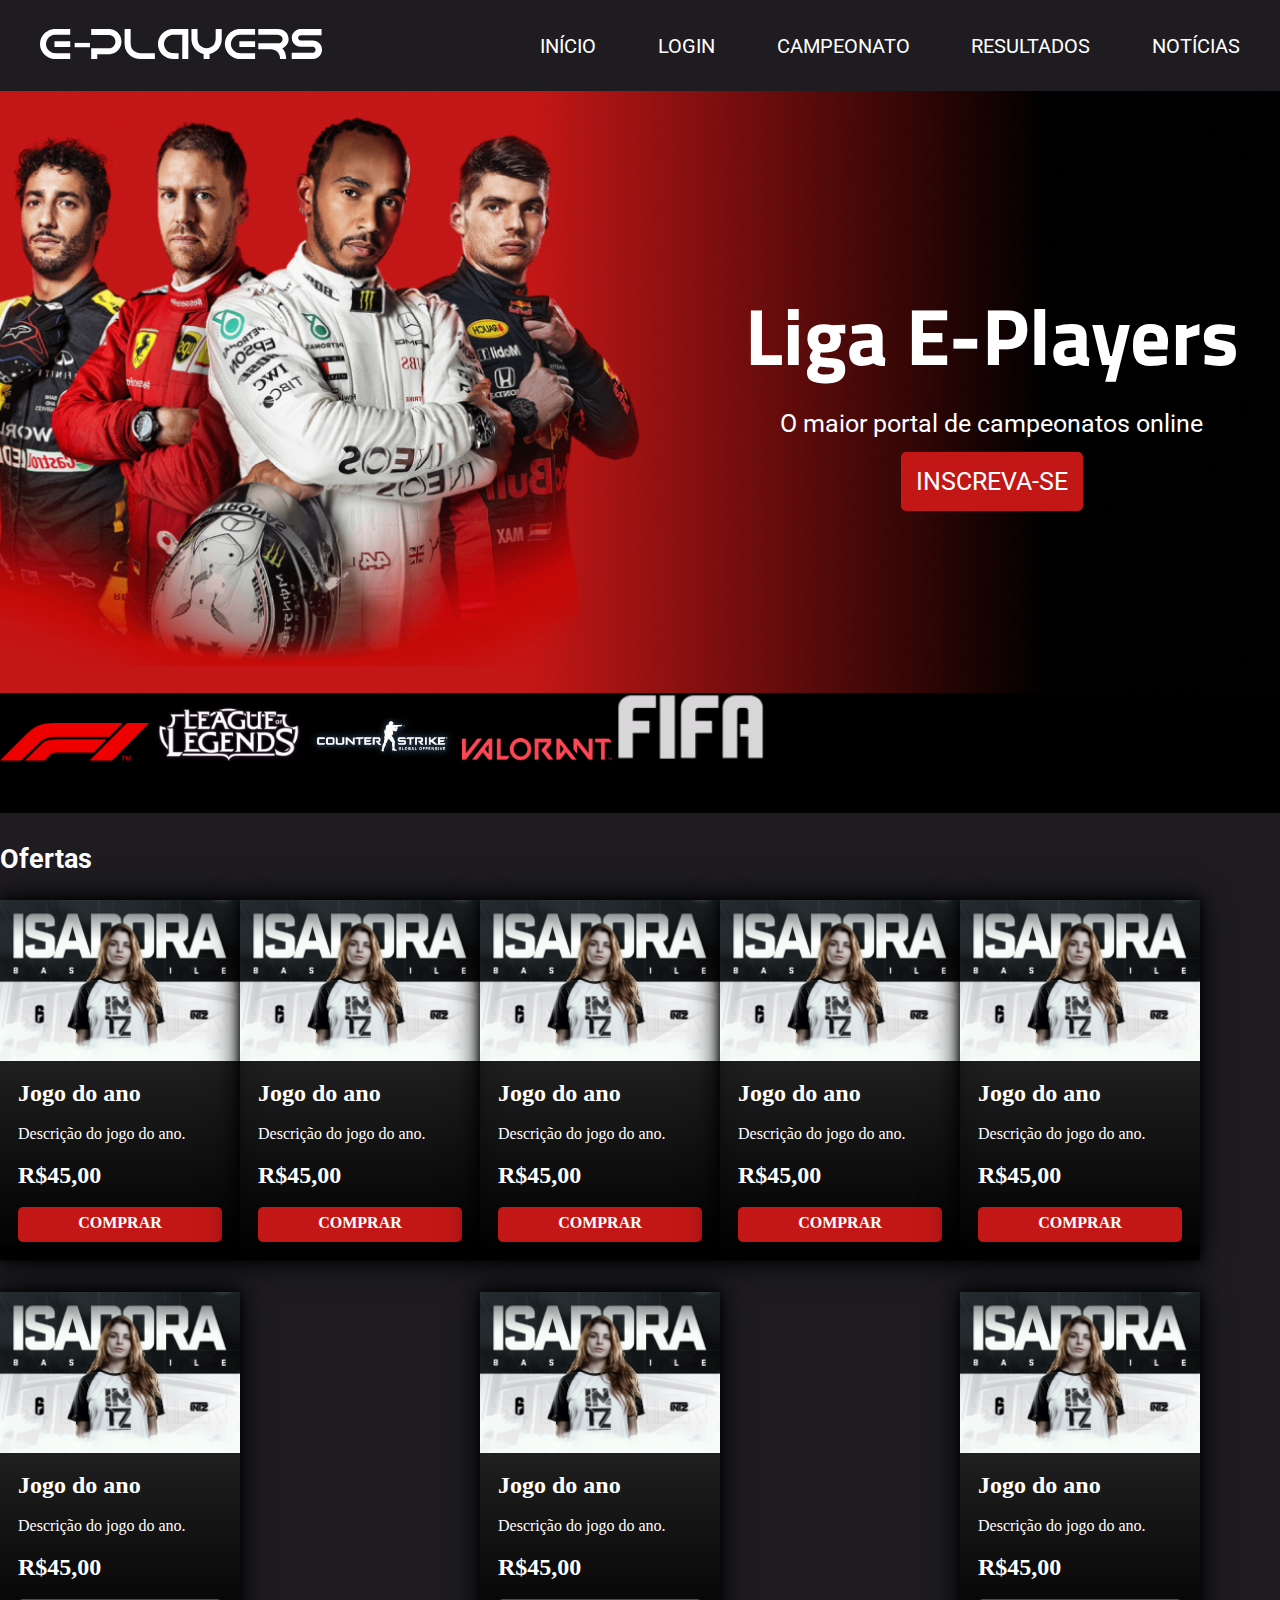
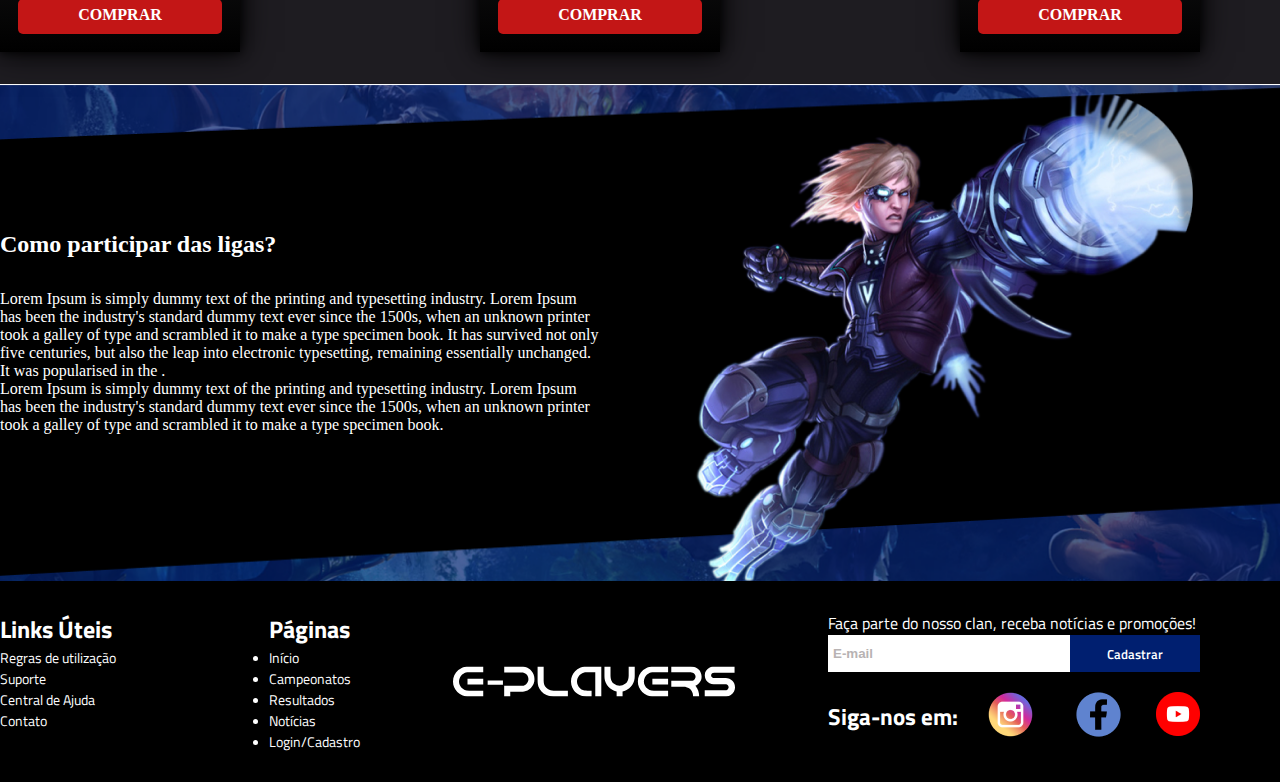
==== PFS17_UC9/EPlayers_SA3/index.html @ afed807f "E-Players_SA3" ====
<!DOCTYPE html>
<html lang="pt-br">
<head>
    <meta charset="UTF-8">
    <meta http-equiv="X-UA-Compatible" content="IE=edge">
    <meta name="viewport" content="width=device-width, initial-scale=1.0">
    <title>Home - E-Players</title>
    <link href="https://cdn.jsdelivr.net/npm/bootstrap@5.2.2/dist/css/bootstrap.min.css" rel="stylesheet" integrity="sha384-Zenh87qX5JnK2Jl0vWa8Ck2rdkQ2Bzep5IDxbcnCeuOxjzrPF/et3URy9Bv1WTRi" crossorigin="anonymous">
    <link rel="stylesheet" href="style.css">
    <script src="https://cdn.jsdelivr.net/npm/bootstrap@5.2.2/dist/js/bootstrap.bundle.min.js" integrity="sha384-OERcA2EqjJCMA+/3y+gxIOqMEjwtxJY7qPCqsdltbNJuaOe923+mo//f6V8Qbsw3" crossorigin="anonymous" defer></script>
</head>
<body>
    <header>
        <div class="container-grid cabecalho">
            <a href="https://google.com"><img src="img/logo.svg" alt="Logotipo da aplicação E-Players"></a>
            <nav id="menu" class="menu">
                <a href="">Início</a>
                <a href="login.html">Login</a>
                <a href="">Campeonato</a>
                <a href="">Resultados</a>
                <a href="">Notícias</a>
            </nav>
        <a onclick="mostrarMenu(event)" href="" id="barras"><img class="icone-menu" src="img/bars.svg" alt="icone do meno de barras"></a>                
        </div>
    </header>
    <main>

        <section class="banner">
            <div class="container-grid posicionamento-banner">
                <div class="conteudo-banner">
                    <h1>Liga E-Players</h1>
                    <p>O maior portal de campeonatos online</p>
                    <a href="">Inscreva-se</a>
                </div>
            </div>
        </section>
        <section class="jogos">
            <div class="container d-flex justify-content-between align-items-center posicionamento-jogos">
                <img src="img/f1-logo.png" alt="Logo da Formular 1">
                <img src="img/lol-logo.png" alt="Logo do League of Legends">
                <img src="img/cs-logo.png" alt="Logo do Counter Strike">
                <img src="img/valorant.png" alt="Logo do Valorant">
                <img src="img/fifa.png" alt="Logo do fifa">
            </div>
        </section>
        <section class="ofertas">
            <div class="container">
                <h2>Ofertas</h2>
                <div class="espaco-produtos">
                    <div class="cardnews">
                        <img src="img/cardnews.jpg" alt="Foto da jogadora profissional">
                        <div class="texto-card">
                            <h3>Jogo do ano</h3>
                            <p>Descrição do jogo do ano.</p>
                            <p class="preco">R$45,00</p>
                            <a href="#">Comprar</a>
                        </div>
                    </div>
                    <div class="cardnews">
                        <img src="img/cardnews.jpg" alt="Foto da jogadora profissional">
                        <div class="texto-card">
                            <h3>Jogo do ano</h3>
                            <p>Descrição do jogo do ano.</p>
                            <p class="preco">R$45,00</p>
                            <a href="#">Comprar</a>
                        </div>
                    </div>
                    <div class="cardnews">
                        <img src="img/cardnews.jpg" alt="Foto da jogadora profissional">
                        <div class="texto-card">
                            <h3>Jogo do ano</h3>
                            <p>Descrição do jogo do ano.</p>
                            <p class="preco">R$45,00</p>
                            <a href="#">Comprar</a>
                        </div>
                    </div>
                    <div class="cardnews">
                        <img src="img/cardnews.jpg" alt="Foto da jogadora profissional">
                        <div class="texto-card">
                            <h3>Jogo do ano</h3>
                            <p>Descrição do jogo do ano.</p>
                            <p class="preco">R$45,00</p>
                            <a href="#">Comprar</a>
                        </div>
                    </div>
                    <div class="cardnews">
                        <img src="img/cardnews.jpg" alt="Foto da jogadora profissional">
                        <div class="texto-card">
                            <h3>Jogo do ano</h3>
                            <p>Descrição do jogo do ano.</p>
                            <p class="preco">R$45,00</p>
                            <a href="#">Comprar</a>
                        </div>
                    </div>
                    <div class="cardnews">
                        <img src="img/cardnews.jpg" alt="Foto da jogadora profissional">
                        <div class="texto-card">
                            <h3>Jogo do ano</h3>
                            <p>Descrição do jogo do ano.</p>
                            <p class="preco">R$45,00</p>
                            <a href="#">Comprar</a>
                        </div>
                    </div>
                    <div class="cardnews">
                        <img src="img/cardnews.jpg" alt="Foto da jogadora profissional">
                        <div class="texto-card">
                            <h3>Jogo do ano</h3>
                            <p>Descrição do jogo do ano.</p>
                            <p class="preco">R$45,00</p>
                            <a href="#">Comprar</a>
                        </div>
                    </div>
                    <div class="cardnews">
                        <img src="img/cardnews.jpg" alt="Foto da jogadora profissional">
                        <div class="texto-card">
                            <h3>Jogo do ano</h3>
                            <p>Descrição do jogo do ano.</p>
                            <p class="preco">R$45,00</p>
                            <a href="#">Comprar</a>
                        </div>
                    </div>
                </div>
            </div>
        </section>
        <section class="secao-sobre">
            <div class="container conteudo-sobre">
                <div class="texto-sobre">
                    <h2>Como participar das ligas?</h2>
                    <p>Lorem Ipsum is simply dummy text of the printing and typesetting industry. Lorem Ipsum has been
                        the industry's standard dummy text ever since the 1500s, when an unknown printer took a galley
                        of type and scrambled it to make a type specimen book. It has survived not only five centuries,
                        but also the leap into electronic typesetting, remaining essentially unchanged. It was
                        popularised in the .</p>
                    <p>Lorem Ipsum is simply dummy text of the printing and typesetting industry. Lorem Ipsum has been
                        the industry's standard dummy text ever since the 1500s, when an unknown printer took a galley
                        of type and scrambled it to make a type specimen book.</p>
                </div>
                <img src="img/campeao-lol.png" alt="Imagem do campeao do lol, Ezreal">
            </div>
        </section>
    </main>
    <footer>
        <div class="container rodape">
            <div class="links-footer">
                <div>
                    <h2>Links Úteis</h2>
                    <ul>
                        <li><a href="#">Regras de utilização</a></li>
                        <li><a href="#">Suporte</a></li>
                        <li><a href="#">Central de Ajuda</a></li>
                        <li><a href="#">Contato</a></li>
                    </ul>
                </div>
                <div>
                    <h2>Páginas</h2>
                    <ul>
                        <li><a href="#">Início</a></li>
                        <li><a href="#">Campeonatos</a></li>
                        <li><a href="#">Resultados</a></li>
                        <li><a href="#">Notícias</a></li>
                        <li><a href="#">Login/Cadastro</a></li>
                    </ul>
                </div>
            </div>
            <img class="logo-rodape" src="img/logo.svg" alt="Logo E-Players">
            <div class="sociais">
                <p>Faça parte do nosso clan, receba notícias e promoções!</p>

                <form action="">
                    <input id="campo-email" type="email" placeholder="E-mail" required>
                    <button onclick="cadastrarNewsletter()">Cadastrar</button>
                </form>

                <div class="siga-nos">
                    <h2>Siga-nos em:</h2>
                    <a href="#"><img src="img/logo-instagram.png" alt="Logo do Instagram"></a>
                    <a href="#"><img src="img/logo-facebook.png" alt="Logo do Facebook"></a>
                    <a href="#"><img src="img/logo-yt.png" alt="Logo do Youtube"></a>
                </div>
            </div>
        </div>
    </footer>

    <script src="js/script.js"></script>
</body>

</html>
---- PFS17_UC9/EPlayers_SA3/style.css ----
@import url('https://fonts.googleapis.com/css2?family=Poppins&family=Roboto:wght@400;500;700&family=Titillium+Web&display=swap');

/* CSS Reset */
* {
    margin: 0;
    padding: 0;
    box-sizing: border-box;
}

header{
    background-color: #1E1C21;
    height: 91px;
}

.container-grid {
    width: 1200px;
    margin: 0 auto;
}

.cabecalho {
    height: 100%;
    display: flex;
    justify-content: space-between;
    align-items: center;
}

.menu{
    width: 700px;
    display: flex;
    justify-content:space-between;
}

.menu a {
    color: white;
    text-decoration: none;
    text-transform: uppercase;
    font-family: "Roboto";
}

.icone-menu {
    height: 40px;
}

#barras {
    display: none;
}

.banner {
    height: 602px;
    background-image: url(img/banner.png);
    background-repeat: no-repeat;
    background-position: center;
    background-size: cover;
}

.posicionamento-banner{
    display: flex;
    justify-content: flex-end;
    align-items: center;
    height: 100%;
}

.conteudo-banner{
    width: 497px;
    height: 237px;
    display: flex;
    flex-direction: column;
    align-items: center;
    justify-content: space-between;
}

.conteudo-banner h1 {
    color: white;
    font-family: "Titillium Web";
    font-size: 80px;
}

.conteudo-banner p{
    color: white;
    font-family: "Roboto";
    font-size: 25px;
}

.conteudo-banner a{
    padding: 15px;
    background-color: #c31616; 
    color: white;
    text-decoration: none;
    text-transform: uppercase;
    font-family: "Roboto";
    font-size: 25px;
    border-radius: 5px;

}

.jogos {
    height: 120px;
    background-color: black;
    
}

.posicionamento-jogos {
    height: 100%;
}

.container {
    max-width: 1200px;
}

.posicionamento-jogos img {
    width: 150px;
}


.ofertas {
    background-color: #1E1C21;
    padding-top: 30px;
}

.ofertas h2 {
    font-family: 'Roboto';
    color: #fff;
    font-size: 27px;
}

.espaco-produtos{
    display: flex;
    flex-wrap: wrap;
    justify-content: space-between;
    align-items: center;
    margin-top: 25px;
}

.cardnews{
    width: 15em;
    height: 22.5em;
    background: linear-gradient(180deg, rgba(83, 83, 83, 0.5) 0%, #000000 100%);
    color: #fff;
    margin-bottom: 2em;
    box-shadow: 0px 0px 10px rgb(0, 0, 0),0px 0px 30px rgb(0, 0, 0);
}

.cardnews {
    display: flex;
    flex-direction: column;
    justify-content: space-between;
    align-items: center;
}

.cardnews img {
    width: 100%;
}

.texto-card {
    width: 85%;
    height: 55%;
    display: flex;
    flex-direction: column;
    justify-content: space-evenly;
    align-items: flex-start;
}

.texto-card h3, .texto-card p {
    margin: 0;
}

.cardnews h3{
    font-size: 24px;
    font-weight: 600;
}

.cardnews .preco {
    font-size: 24px;
    font-weight: 600;
}

.cardnews a {
    width: 100%;
    height: 35px;
    text-align: center;
    line-height: 2;
    
    background-color: #C31616;
    border-radius: 5px;
    color: white;
    text-decoration: none;
    text-transform: uppercase;
    font-weight: 600;
}

.secao-sobre {
    background-image: url(img/fundo-sobre.png);
    background-position: center;
    background-repeat: no-repeat;
    background-size: cover;
}

.conteudo-sobre {
    display: flex;
    justify-content: space-between;
    align-items: center;
}

.texto-sobre {
    height: 100%;
    width: 50%;
    display: flex;
    flex-direction: column;
    justify-content: center;
    color: white;
}

.texto-sobre h2 {
    margin-bottom: 2rem;
}

footer {
    background-color: black;
}

.rodape {
    padding: 30px 0;
    display: flex;
    justify-content: space-between;

    color: white;
}

.links-footer {
    width: 30%;
    display: flex;
    justify-content: space-between;
}

.links-footer h2 {
    font-family: 'Titillium Web';
    font-size: 24px;
}

.links-footer a {
    font-family: 'Titillium Web';
    font-size: 14px;
    color: white;
    text-decoration: none;
}

.links-footer a:hover {
    color: #0d6efd;
}

.sociais {
    width: 31%;
}

.sociais p {
    font-family: 'Titillium Web';    
}

.sociais form {
    width: 100%;
    display: flex; 
    justify-content: space-between;
    margin-bottom: 10px;
}

.sociais input[type="email"]{
    height: 37px;
    width: 65%;  
    border-radius: 0px; 
    border-style: none; 
    text-indent: 5px;
}

.sociais input[type="email"]::placeholder {
    color: #B8B3B3;
    font-weight: bold;
}

.sociais button{
    width: 35%;
    color: white;
    background-color: #001F70;
    border: none;
    font-family: 'Titillium Web';
    font-weight: 600;
}

.siga-nos {
    display: flex;
    align-items: center;
    justify-content: space-between;
    margin-top: 0.8em;
}

.siga-nos h2 {
    font-family: 'Titillium Web';
    font-size: 23px;
}

@media screen and (max-width: 1200px) {
    .container-grid {
        width: 85vw;
    }

    .banner h1 {
        color: gold
    }
}

@media screen and (max-width: 1000px) {
    #barras {
        display: inline-block;
    }
    .menu {
        display: none;
        position: absolute;
        top: 91px;
        right: 0px;
        
        flex-direction: column;
        justify-content: space-around;
        align-items: center;

        background-color: #1E1C21;
        height: 400px;

    }       
}

.menu a {
    font-size: 20px;
}

.cabecalho {
    position: relative;
}
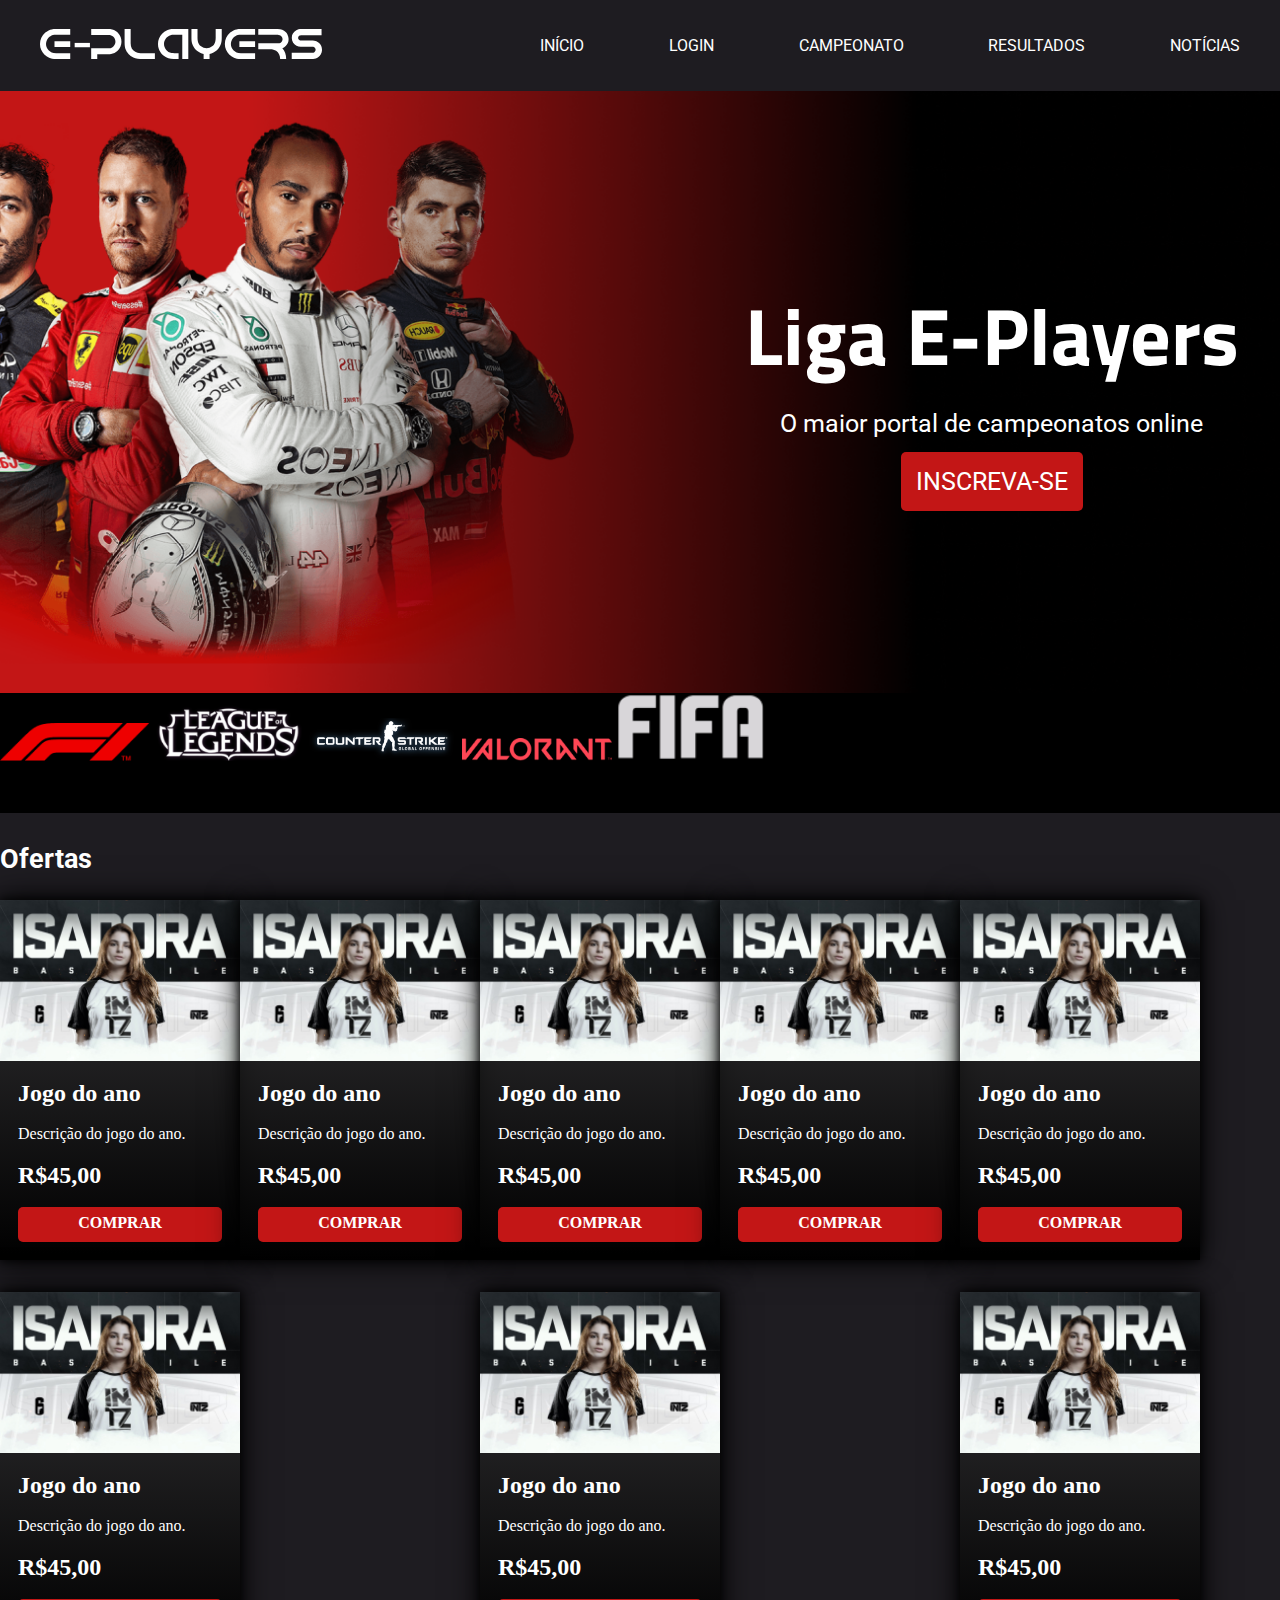
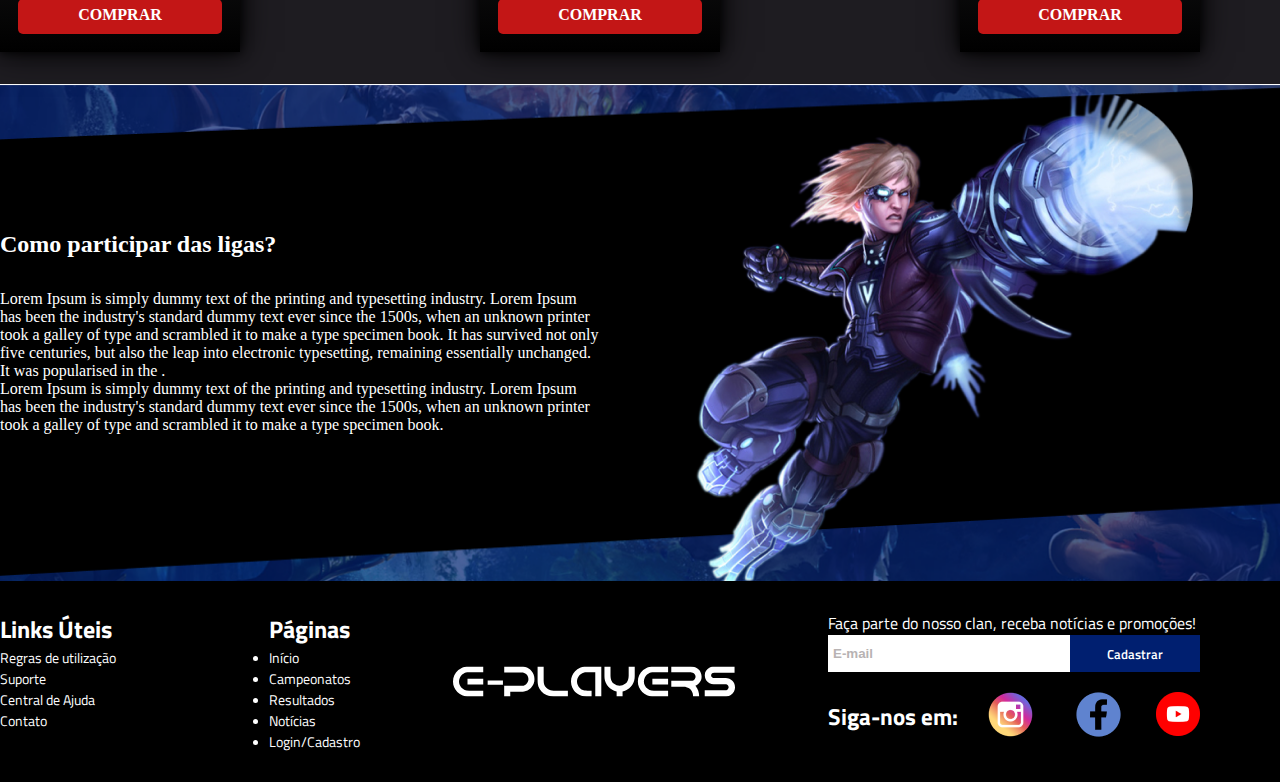
==== commit 0465b8ae: "SA4_Jquery" ====
--- a/PFS17_UC9/EPlayers_SA3/index.html
+++ b/PFS17_UC9/EPlayers_SA3/index.html
@@ -8,6 +8,8 @@
     <link href="https://cdn.jsdelivr.net/npm/bootstrap@5.2.2/dist/css/bootstrap.min.css" rel="stylesheet" integrity="sha384-Zenh87qX5JnK2Jl0vWa8Ck2rdkQ2Bzep5IDxbcnCeuOxjzrPF/et3URy9Bv1WTRi" crossorigin="anonymous">
     <link rel="stylesheet" href="style.css">
     <script src="https://cdn.jsdelivr.net/npm/bootstrap@5.2.2/dist/js/bootstrap.bundle.min.js" integrity="sha384-OERcA2EqjJCMA+/3y+gxIOqMEjwtxJY7qPCqsdltbNJuaOe923+mo//f6V8Qbsw3" crossorigin="anonymous" defer></script>
+    <script src="js/jquery-3.6.1.js" defer></script>
+    <script src="js/script.js" defer></script>
 </head>
 <body>
     <header>
@@ -19,13 +21,14 @@
                 <a href="">Campeonato</a>
                 <a href="">Resultados</a>
                 <a href="">Notícias</a>
-            </nav>
-        <a onclick="mostrarMenu(event)" href="" id="barras"><img class="icone-menu" src="img/bars.svg" alt="icone do meno de barras"></a>                
+            </nav>  
+        <!--<a onclick="mostrarMenu(event)" href="" id="barras"><img class="icone-menu" src="img/bars.svg" alt="icone do menu de barras"></a> --> 
+        <a href="#" id="barras"><img class="icone-menu" src="img/bars.svg" alt="icone do menu de barras"></a>        
         </div>
     </header>
     <main>
 
-        <section class="banner">
+        <section id="carrossel" class="banner banner-f1">
             <div class="container-grid posicionamento-banner">
                 <div class="conteudo-banner">
                     <h1>Liga E-Players</h1>
@@ -180,8 +183,6 @@
             </div>
         </div>
     </footer>
-
-    <script src="js/script.js"></script>
 </body>
 
 </html>--- a/PFS17_UC9/EPlayers_SA3/style.css
+++ b/PFS17_UC9/EPlayers_SA3/style.css
@@ -37,20 +37,33 @@
     font-family: "Roboto";
 }
 
-.icone-menu {
+.icone-menu{
     height: 40px;
 }
 
-#barras {
+#barras{
     display: none;
 }
+
 
 .banner {
     height: 602px;
-    background-image: url(img/banner.png);
+    
     background-repeat: no-repeat;
     background-position: center;
     background-size: cover;
+}
+
+.banner-f1{
+    background-image: url(img/banner_pilotos.png);
+}
+
+.banner-cs{
+    background-image: url(img/banner_cs.png);
+}
+
+.banner-lol{
+    background-image: url(img/banner_lol.png);
 }
 
 .posicionamento-banner{
@@ -297,40 +310,44 @@
     font-size: 23px;
 }
 
-@media screen and (max-width: 1200px) {
-    .container-grid {
+@media screen and (max-width: 1200px){
+    .container-grid{
         width: 85vw;
     }
 
-    .banner h1 {
-        color: gold
-    }
-}
-
-@media screen and (max-width: 1000px) {
-    #barras {
+    .banner h1{
+        color:#FFD700
+    }
+}
+
+@media screen and (max-width: 1000px){
+    #barras{
         display: inline-block;
     }
-    .menu {
+    .menu{
         display: none;
         position: absolute;
         top: 91px;
         right: 0px;
-        
+
         flex-direction: column;
         justify-content: space-around;
         align-items: center;
 
         background-color: #1E1C21;
         height: 400px;
-
-    }       
-}
-
-.menu a {
-    font-size: 20px;
-}
-
-.cabecalho {
-    position: relative;
-}+    }
+
+    .menu a{
+        font-size: 20px;
+    }
+
+    .menu-ativo{
+        display: flex;
+    }
+
+    .cabecalho{
+        position: relative;
+    }
+}
+
